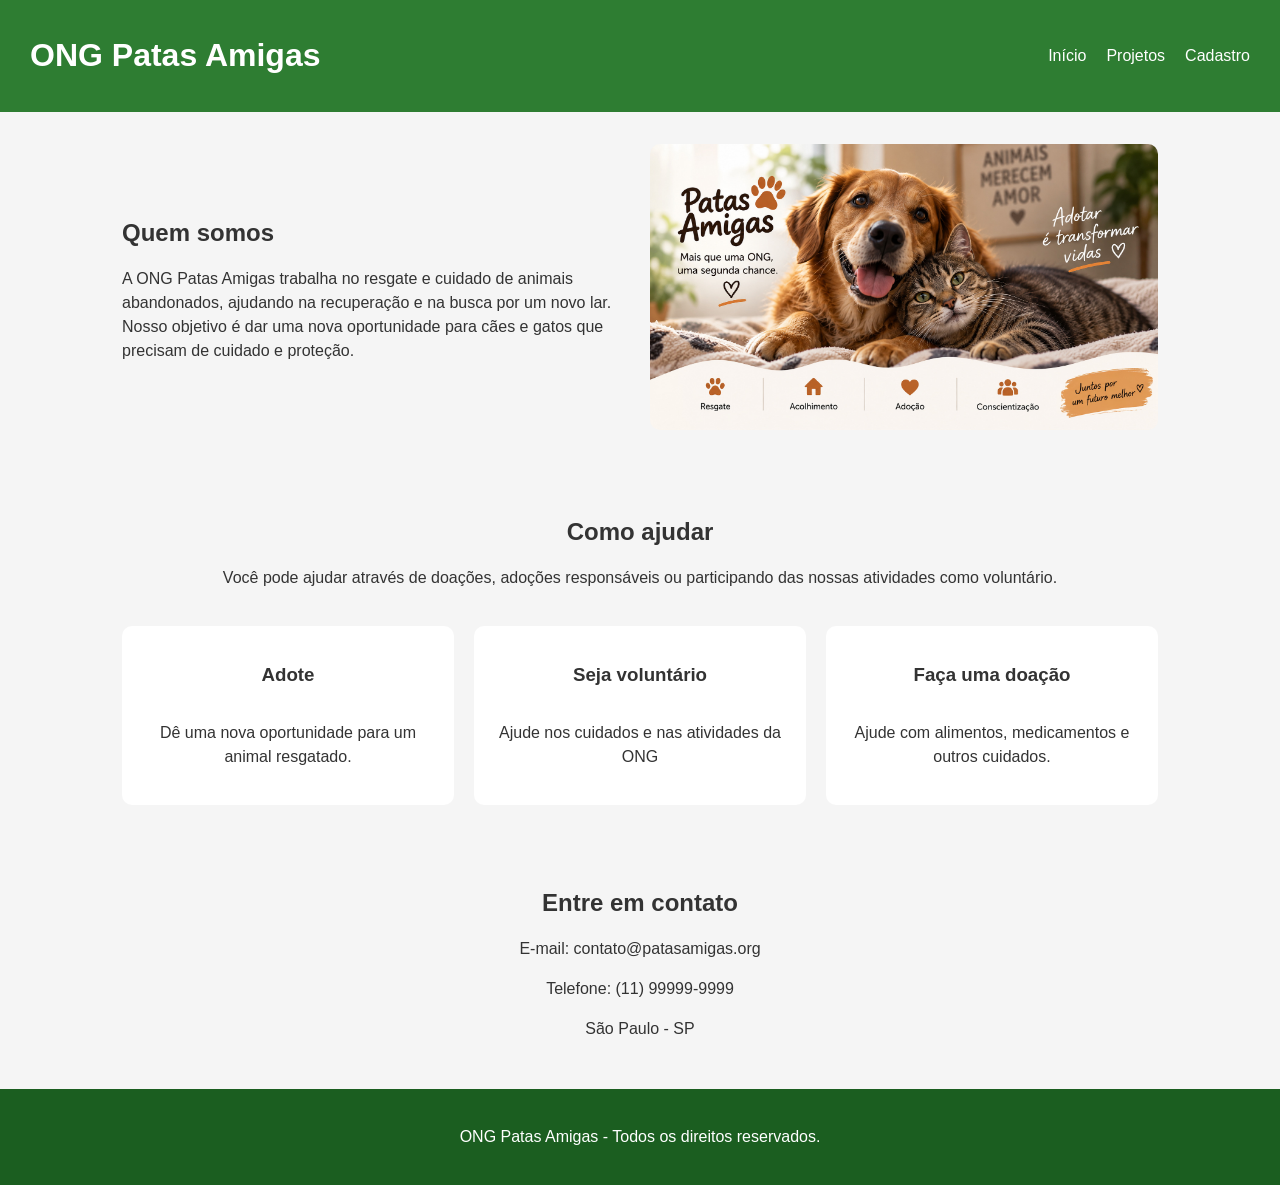
==== html/index.html @ 290a43e4 "chore: adiciona estrutura inicial do projeto" ====
<!DOCTYPE html>
<html lang="pt-BR">
<head>
    <meta charset="UTF-8">
    <meta name="viewport" content="width=device-width, initial-scale=1.0">
    <title>Patas Amigas - Início</title>
    <link rel="stylesheet" href="../css/style.css"
</head>

<body>
    <header class="cabecalho">
        <h1>ONG Patas Amigas</h1>

        <nav class="menu">
            <a href="index.html">Início</a>
            <a href="projetos.html">Projetos</a>
            <a href="cadastro.html">Cadastro</a>
        </nav>
    </header>

    <main>
        <section class="hero">
            <div class="hero-texto">
            
            <h2>Quem somos</h2>

            <p>
                A ONG Patas Amigas trabalha no resgate e cuidado de animais
                abandonados, ajudando na recuperação e na busca por um novo lar.
                Nosso objetivo é dar uma nova oportunidade para cães e gatos
                que precisam de cuidado e proteção.
            </p>
            
            </div>
            <div class="hero-imagem">
                <img src="../imagens/patas-amigas-banner.jpg"
                     alt="Cão e gato representando o trabalho da ONG Patas Amigas"
            </div>

        </section>

        <section class="secao">
            <h2>Como ajudar</h2>

            <p>
                Você pode ajudar através de doações, adoções responsáveis
                ou participando das nossas atividades como voluntário.
            </p>

        <div class="cards">
            <div class="card">
                <h3>Adote</h3>
                <p>Dê uma nova oportunidade para um animal resgatado.</p>
            </div>

            <div class="card">
                <h3>Seja voluntário</h3>
                <p>Ajude nos cuidados e nas atividades da ONG</p>
            </div>

            <div class="card">
                <h3>Faça uma doação</h3>
                <p>Ajude com alimentos, medicamentos e outros cuidados.</p>
            </div>

        </div>   
        </section>

        <section class="secao contato">
            <h2>Entre em contato</h2>

            <p>E-mail: contato@patasamigas.org</p>
            <p>Telefone: (11) 99999-9999</p>
            <p>São Paulo - SP</p>
        
        </section>
    </main>

    <footer>
        <p>ONG Patas Amigas - Todos os direitos reservados.</p>
    </footer>
</body>
</html>
---- css/style.css ----
/* CORES E TAMANHOS DO SITE */
:root {
    --verde: #2E7D32;
    --verde-escuro: #1B5E20;
    --azul: #1565C0;
    --amarelo: #F9A825;
    --branco: #FFFFFF;
    --cinza-claro: #F5F5F5;
    --cinza: #757575;
    --preto: #333333;

    --fonte-pequena: 0.75rem;
    --fonte-menor: 0.875rem;
    --fonte-normal: 1rem;
    --fonte-grande: 1.5rem;
    --fonte-titulo: 2rem;

    --espaco-1: 4px;
    --espaco-2: 8px;
    --espaco-3: 16px;
    --espaco-4: 24px;
    --espaco-5: 32px;
}

/* CONFIGURAÇÕES GERAIS */
* { box-sizing: border-box; }
body { margin: 0; font-family: Arial, sans-serif; background-color: var(--cinza-claro); color: var(--preto); }
h1 { font-size: var(--fonte-titulo); }
h2 { font-size: var(--fonte-grande); }
p { font-size: var(--fonte-normal); line-height: 1.5; }

/* CABEÇALHO */
.cabecalho { background-color: var(--verde); color: var(--branco); padding: 16px 30px; display: flex; justify-content: space-between; align-items: center; }
.logo h1 { margin: 0; }

/* MENU */
.menu { display: flex; gap: 20px; }
.menu a { color: var(--branco); text-decoration: none; }
.menu a:hover { color: var(--amarelo); }
.menu-item { position: relative; }
.submenu { display: none; position: absolute; background-color: var(--branco); padding: 10px; min-width: 150px; }
.submenu a { display: block; color: var(--preto); padding: 8px; }
.menu-item:hover .submenu { display: block; }
.menu-toggle { display: none; font-size: 25px; background: none; border: none; color: var(--branco); }

/* CONTEÚDO PRINCIPAL */
.hero { max-width: 1100px; margin: auto; padding: 32px; display: grid; grid-template-columns: repeat(12, 1fr); gap: 20px; align-items: center; }
.hero-texto { grid-column: span 6; }
.hero-imagem { grid-column: span 6; }
.hero-imagem img { width: 100%; border-radius: 10px; }
.secao { max-width: 1100px; margin: auto; padding: 32px; text-align: center; }

/* CARDS */
.cards { display: grid; grid-template-columns: repeat(12, 1fr); gap: 20px; }
.card { grid-column: span 4; background-color: var(--branco); padding: 20px; border-radius: 10px; display: flex; flex-direction: column; align-items: center; margin-top: 20px; }
.card:hover { box-shadow: 0 3px 8px var(--cinza); }
.icone { font-size: 35px; }
.imagem-projetos { width: 80%; max-width: 800px; border-radius: 10px; }

/* BOTÕES */
.botao { background-color: var(--verde); color: var(--branco); padding: 10px 20px; border: none; border-radius: 5px; text-decoration: none; cursor: pointer; transition: 0.3s; }
.botao:hover { background-color: var(--verde-escuro); }
.botao:focus { outline: 3px solid var(--amarelo); }
.botao:active { transform: scale(0.98); }
.botao:disabled { background-color: var(--cinza); }

/* BADGES E ALERTAS */
.badge { background-color: var(--verde); color: var(--branco); padding: 5px 10px; border-radius: 15px; font-size: var(--fonte-menor); }
.badge.destaque { background-color: var(--amarelo); color: var(--preto); }
.alerta { padding: 15px; margin: 20px 0; border-radius: 5px; }
.sucesso { background-color: #DFF0D8; color: var(--verde-escuro); }
.informacao { background-color: #D9EDF7; color: var(--azul); }

/* FORMULÁRIO */
.formulario-container { max-width: 700px; }
form { text-align: left; }
fieldset { background-color: var(--branco); border: 1px solid var(--cinza); margin-bottom: 20px; padding: 20px; }
legend { color: var(--verde); font-weight: bold; }
label { display: block; margin-top: 15px; }
input, select { width: 100%; padding: 10px; margin-top: 5px; border: 2px solid var(--cinza); border-radius: 5px; }
input:focus, select:focus { border-color: var(--azul); outline: none; }
input:valid { border-color: var(--verde); }
input:invalid { border-color: red; }
.opcao { display: flex; align-items: center; gap: 8px; }
.opcao input { width: auto; }
.opcao label { margin: 0; }

/* MODAL */
.modal-exemplo { background-color: #DDDDDD; padding: 30px; margin-top: 30px; }
.modal { background-color: var(--branco); max-width: 400px; margin: auto; padding: 25px; border-radius: 10px; text-align: center; }
.modal-icone { display: block; color: var(--verde); font-size: 40px; }
.modal-fechar { float: right; font-size: 25px; }

/* RODAPÉ */
footer { background-color: var(--verde-escuro); color: var(--branco); text-align: center; padding: 20px; }

/* RESPONSIVIDADE */
@media (max-width: 480px) {
    .menu { display: none; }
    .menu-toggle { display: block; }
    .hero-texto, .hero-imagem { grid-column: span 12; }
    .card { grid-column: span 12; }
}

@media (min-width: 481px) and (max-width: 767px) {
    .menu { display: none; }
    .menu-toggle { display: block; }
    .hero-texto, .hero-imagem { grid-column: span 12; }
    .card { grid-column: span 12; }
}

@media (min-width: 768px) and (max-width: 1023px) {
    .hero-texto, .hero-imagem { grid-column: span 6; }
    .card { grid-column: span 6; }
}

@media (min-width: 1024px) and (max-width: 1439px) {
    .card { grid-column: span 4; }
}

@media (min-width: 1440px) {
    .hero, .secao { max-width: 1300px; }
    .card { grid-column: span 4; }
}
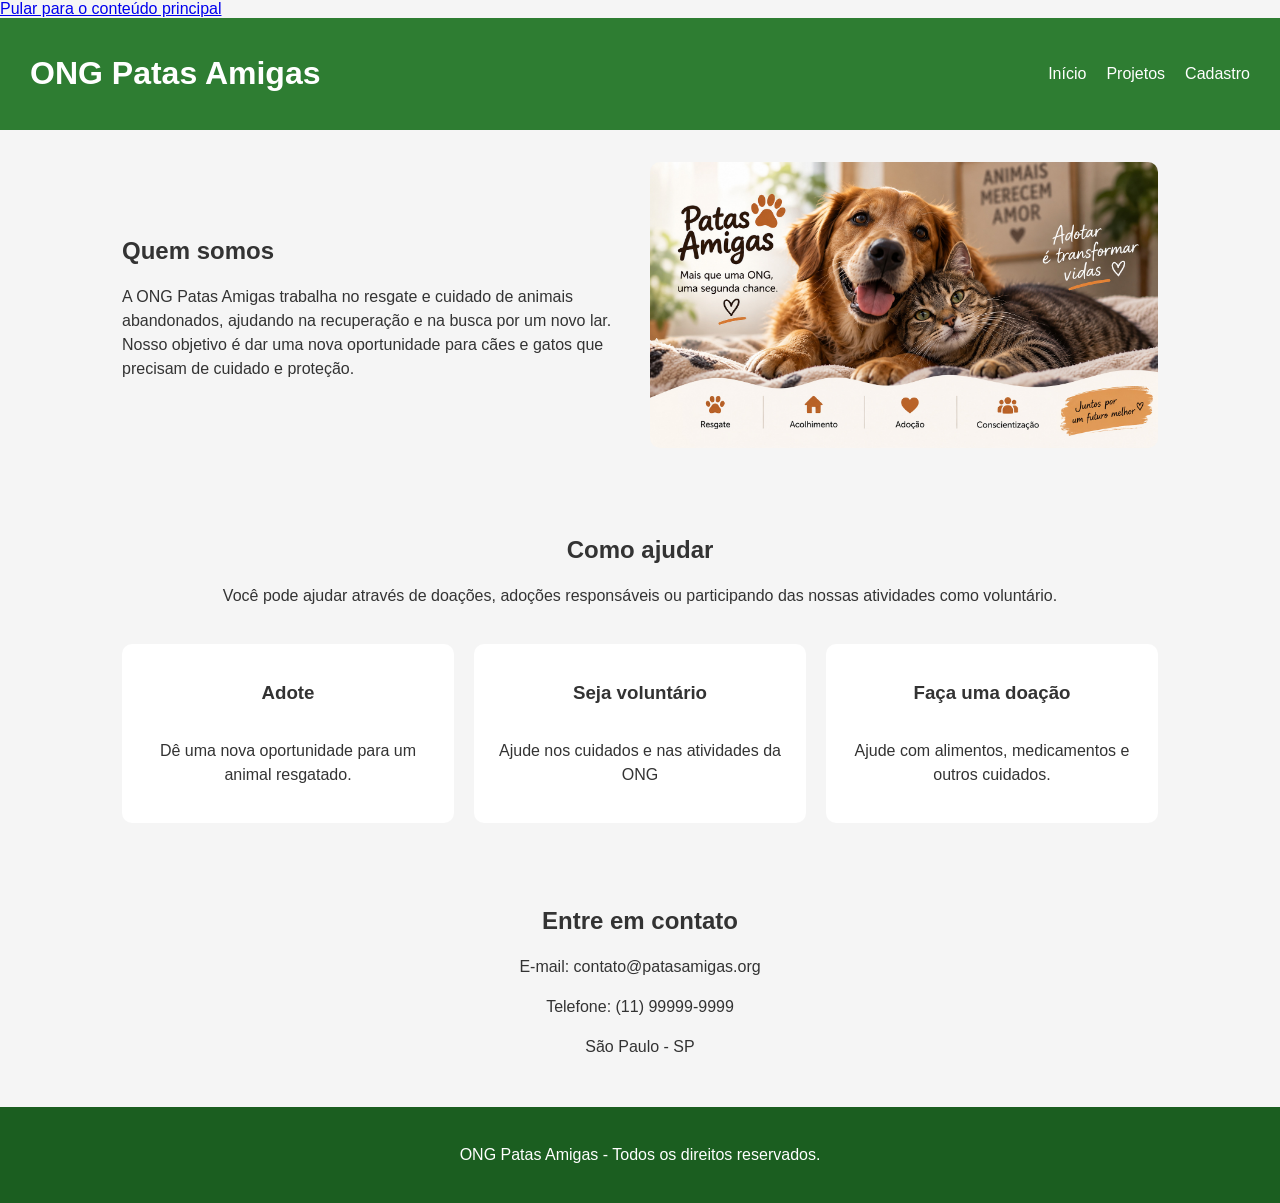
==== commit 2e61b8c4: "feat adiciona link para pular ao conteudo Added skip link for improved accessibility." ====
--- a/html/index.html
+++ b/html/index.html
@@ -8,17 +8,20 @@
 </head>
 
 <body>
+    <a href="#conteudo" class="pular-conteudo">
+    Pular para o conteúdo principal
+</a>
     <header class="cabecalho">
         <h1>ONG Patas Amigas</h1>
 
         <nav class="menu">
-            <a href="index.html">Início</a>
-            <a href="projetos.html">Projetos</a>
-            <a href="cadastro.html">Cadastro</a>
+            <a href="#" data-pagina="inicio">Início</a>
+            <a href="#" data-pagina="projetos">Projetos</a>
+            <a href="#" data-pagina="cadastro">Cadastro</a>
         </nav>
     </header>
 
-    <main>
+    <main id="conteudo">
         <section class="hero">
             <div class="hero-texto">
             
@@ -79,5 +82,8 @@
     <footer>
         <p>ONG Patas Amigas - Todos os direitos reservados.</p>
     </footer>
+    <script src="../js/storage.js"></script>
+    <script src="../js/validacao.js"></script>
+    <script src="../js/app.js"></script>
 </body>
-</html>+</html>
--- a/css/style.css
+++ b/css/style.css
@@ -122,3 +122,13 @@
     .hero, .secao { max-width: 1300px; }
     .card { grid-column: span 4; }
 }
+
+
+/* Destaque para navegação pelo teclado */
+a:focus-visible,
+button:focus-visible,
+input:focus-visible,
+select:focus-visible {
+    outline: 3px solid #d97706;
+    outline-offset: 3px;
+}
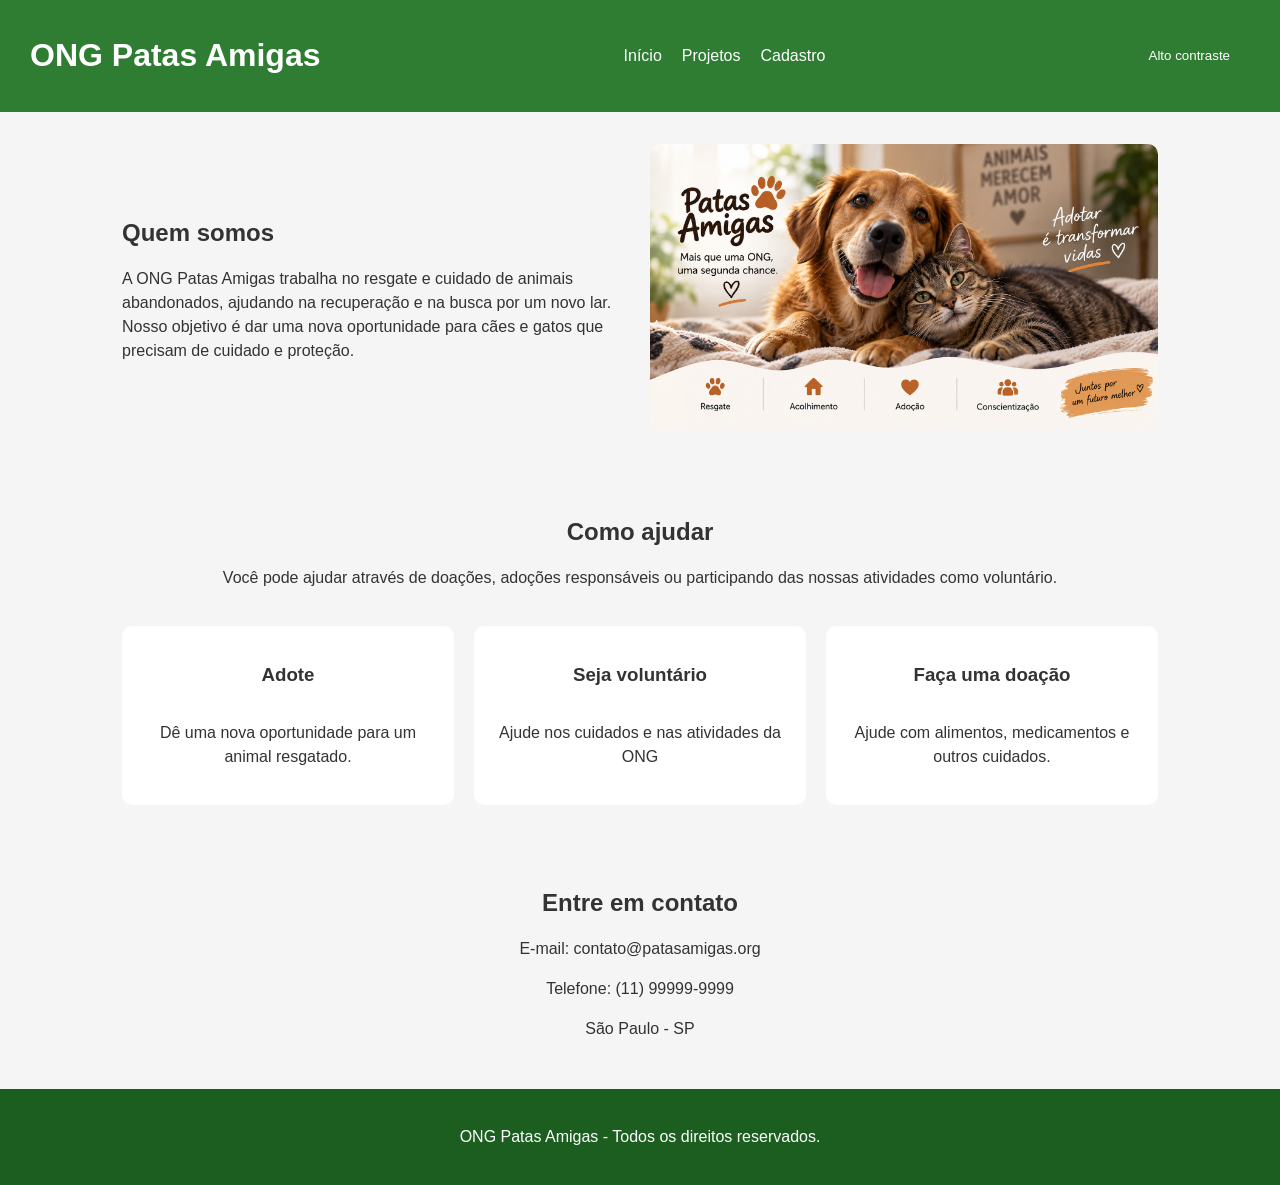
==== commit 881358b3: "feat: adiciona botao de alto contraste" ====
--- a/html/index.html
+++ b/html/index.html
@@ -4,7 +4,7 @@
     <meta charset="UTF-8">
     <meta name="viewport" content="width=device-width, initial-scale=1.0">
     <title>Patas Amigas - Início</title>
-    <link rel="stylesheet" href="../css/style.css"
+    <link rel="stylesheet" href="../css/style.css">
 </head>
 
 <body>
@@ -14,11 +14,18 @@
     <header class="cabecalho">
         <h1>ONG Patas Amigas</h1>
 
-        <nav class="menu">
-            <a href="#" data-pagina="inicio">Início</a>
-            <a href="#" data-pagina="projetos">Projetos</a>
-            <a href="#" data-pagina="cadastro">Cadastro</a>
-        </nav>
+        
+<nav class="menu">
+    <a href="#" data-pagina="inicio">Início</a>
+    <a href="#" data-pagina="projetos">Projetos</a>
+    <a href="#" data-pagina="cadastro">Cadastro</a>
+</nav>
+
+<button type="button" id="botao-contraste" class="botao"
+        aria-pressed="false">
+    Alto contraste
+</button>
+
     </header>
 
     <main id="conteudo">
@@ -37,7 +44,7 @@
             </div>
             <div class="hero-imagem">
                 <img src="../imagens/patas-amigas-banner.jpg"
-                     alt="Cão e gato representando o trabalho da ONG Patas Amigas"
+                     alt="Cão e gato representando o trabalho da ONG Patas Amigas">
             </div>
 
         </section>
--- a/css/style.css
+++ b/css/style.css
@@ -132,3 +132,63 @@
     outline: 3px solid #d97706;
     outline-offset: 3px;
 }
+
+/* Link de acessibilidade */
+.pular-conteudo {
+    position: absolute;
+    left: 10px;
+    top: -50px;
+    background: white;
+    color: black;
+    padding: 10px;
+    z-index: 1000;
+}
+
+.pular-conteudo:focus {
+    top: 10px;
+}
+
+
+/* Modo de alto contraste */
+body.alto-contraste {
+    --verde: #000000;
+    --verde-escuro: #000000;
+    --azul: #FFFF00;
+    --amarelo: #FFFF00;
+    --branco: #000000;
+    --cinza-claro: #000000;
+    --cinza: #FFFFFF;
+    --preto: #FFFFFF;
+}
+
+/* Cabeçalho e rodapé */
+body.alto-contraste .cabecalho,
+body.alto-contraste footer {
+    background-color: #000000;
+    color: #FFFFFF;
+    border: 2px solid #FFFF00;
+}
+
+/* Links e botões */
+body.alto-contraste .menu a,
+body.alto-contraste .botao {
+    color: #FFFF00;
+}
+
+body.alto-contraste .botao {
+    border: 2px solid #FFFF00;
+}
+
+/* Campos do formulário */
+body.alto-contraste input,
+body.alto-contraste select {
+    background-color: #000000;
+    color: #FFFFFF;
+    border-color: #FFFFFF;
+}
+
+/* Destaque do teclado */
+body.alto-contraste :focus-visible {
+    outline: 3px solid #FFFF00;
+    outline-offset: 3px;
+}
